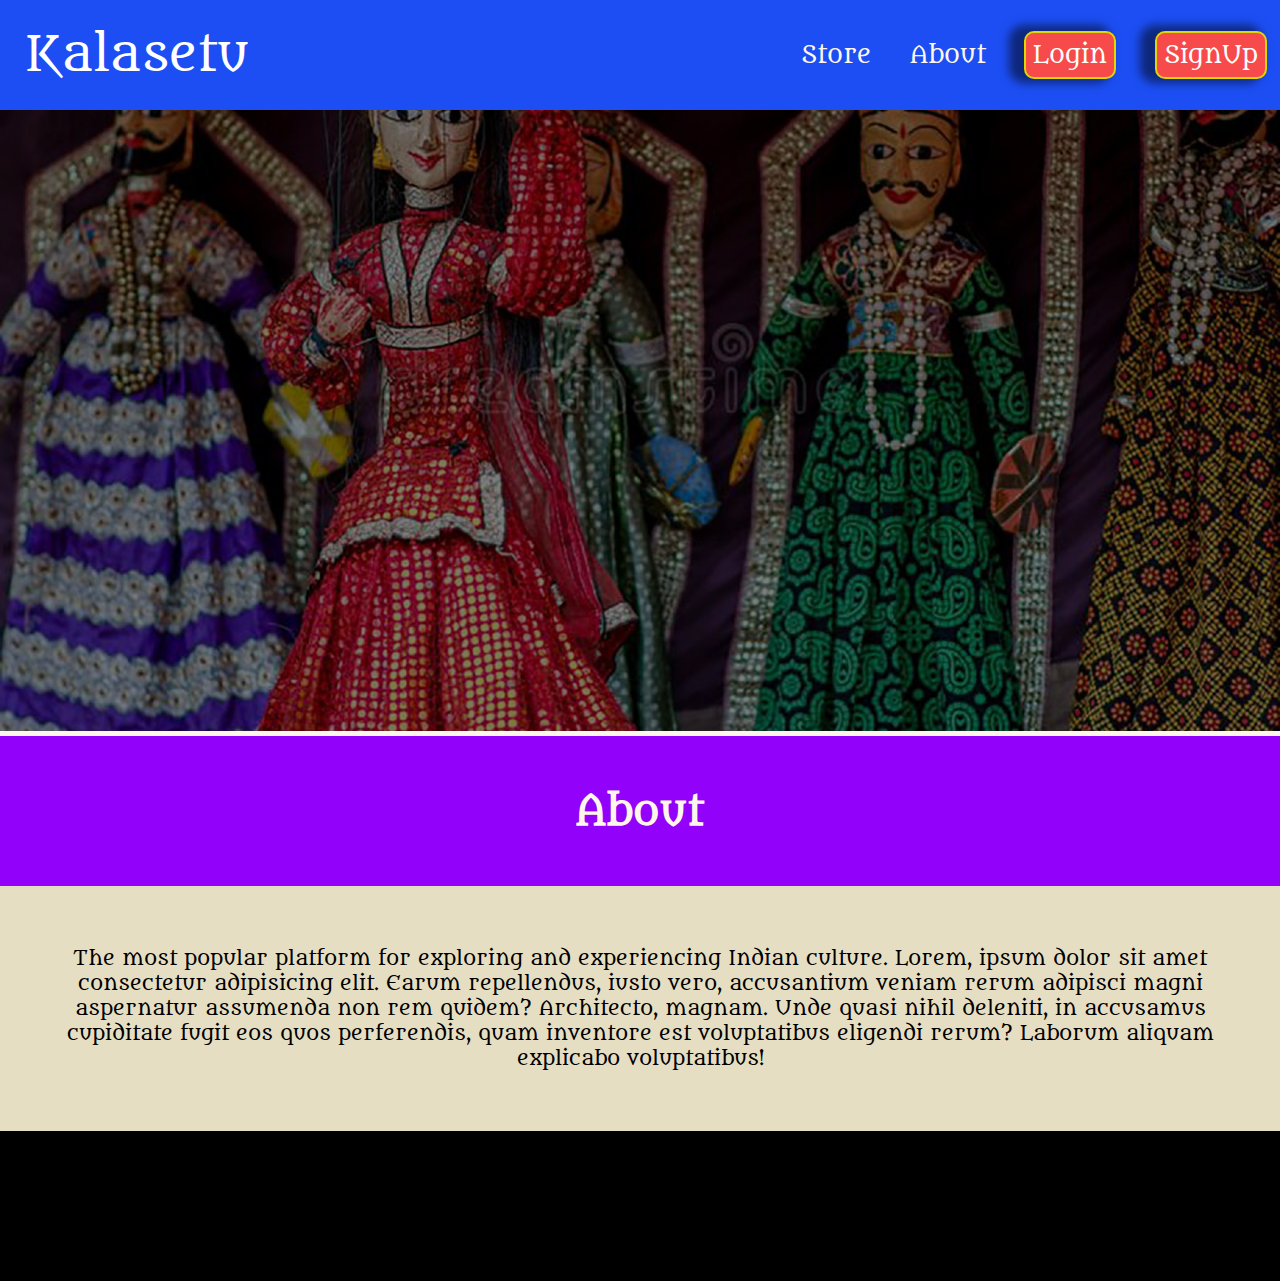
==== homepage/home.html @ f52b5b8e "Added Homepage and sellers' login page" ====
<!DOCTYPE html>
<html lang="en">

<head>
    <meta charset="UTF-8">
    <meta name="viewport" content="width=device-width, initial-scale=1.0">
    <link rel="preconnect" href="https://fonts.googleapis.com">
<link rel="preconnect" href="https://fonts.gstatic.com" crossorigin>
<link href="https://fonts.googleapis.com/css2?family=Metamorphous&display=swap" rel="stylesheet">
    <title>Kalasetu | Home</title>
    <link rel="stylesheet" href="home.css">
</head>

<body>
    <div id="navbar">
        <div id="navicon">
            <p>Kalasetu</p>
        </div>
        <div id="menubox">
            <ul id="menulist">
                <li>Store</li>
                <li><a href="#about">About</a></li>
                <button id="loginbtn">Login</button>
                <button id="signupbtn">SignUp</button>
            </ul>
        </div>
    </div>

    <div id="optionBox" class="optionBox"><button>Artist</button><button>Consumer</button><button id="optionBoxClosebtn">×</button></div>

    <div id="home_image"><img src="katputli2.jpg" alt="" srcset=""></div>

    

    <div id="about">
        <h2 id="abouthead">About</h2>
        <p>The most popular platform for exploring and experiencing Indian culture. Lorem, ipsum dolor sit amet
            consectetur adipisicing elit. Earum repellendus, iusto vero, accusantium veniam rerum adipisci magni
            aspernatur assumenda non rem quidem? Architecto, magnam. Unde quasi nihil deleniti, in accusamus cupiditate
            fugit eos quos perferendis, quam inventore est voluptatibus eligendi rerum? Laborum aliquam explicabo
            voluptatibus!</p>
    </div>
</body>

<footer>
</footer>

<script src="home.js"></script>

</html>
---- homepage/home.css ----
* {
    margin: 0;
    padding: 0;
    font-family: "Metamorphous", serif;
    font-style: normal;
}
body{
    background-color: rgb(255, 246, 235);
}

#navbar {
    display: flex;
    justify-content: space-between;
    align-items: center;
    padding: 25px;
    margin: 0;
    background-color: rgb(28, 78, 243);
    position: fixed;
    width: 100%;
    z-index: 1;
    color: rgb(255, 246, 235);
    font-family: "Metamorphous", serif;
    font-style: normal;
}

#navbar a {
    text-decoration: none;
    color: rgb(255, 246, 235);
}

#navicon p {
    padding: 0;
    margin: 0;
    font-size: 3em;
    /* font-weight:1000; */
    color: rgb(255, 255, 255);
}

#menulist {
    list-style: none;
    display: flex;
    justify-content: space-between;
    align-items: center;

}

#menulist li,
button {
    margin-right: 3vw;
    font-size: 1.5em;
    font-family: "Metamorphous", serif;
    font-style: normal;
}

#menulist button{
    background-color: rgb(190, 37, 255);
    background-color: rgb(247, 74, 74);
    border-style:solid;
    color:rgb(255, 255, 255) ;
    padding: 7px;
    border-radius: 10px;
    border-color: rgb(225, 215, 0);
    border-width: 2px;
    box-shadow: -10px -1px 10px 5px rgba(0, 0, 0, 0.503);
}

#home_image img {
    width: 100%;
    filter: brightness(0.5);
    border: 0%;
    margin: 0%;
}

footer {
    background-color: black;
    width: auto;
    height: 150px;
    margin: 0;
}

#optionBox {
    z-index: 2;
    background-color: rgba(0, 0, 0, 0.8);
    position: absolute;
    top: 50%;
    left: 50%;
    transform: translate(-50%, -50%);

    display: flex;
    justify-content: center;
    align-items: center;

    padding: 300px;
    border-radius: 10px;

    display: none;
}

#optionBoxClosebtn {
    background-color: rgb(231, 41, 41);
}


#abouthead {
    background-color: rgb(146, 1, 249);
    font-style: none;
    font-size: 2.5em;
    text-align: center;
    padding: 50px;
    color: rgb(255, 246, 235);

}

#about p {
    font-size: 1.25em;
    text-align: center;
    background-color: rgb(230, 222, 195);
    padding: 60px;
}
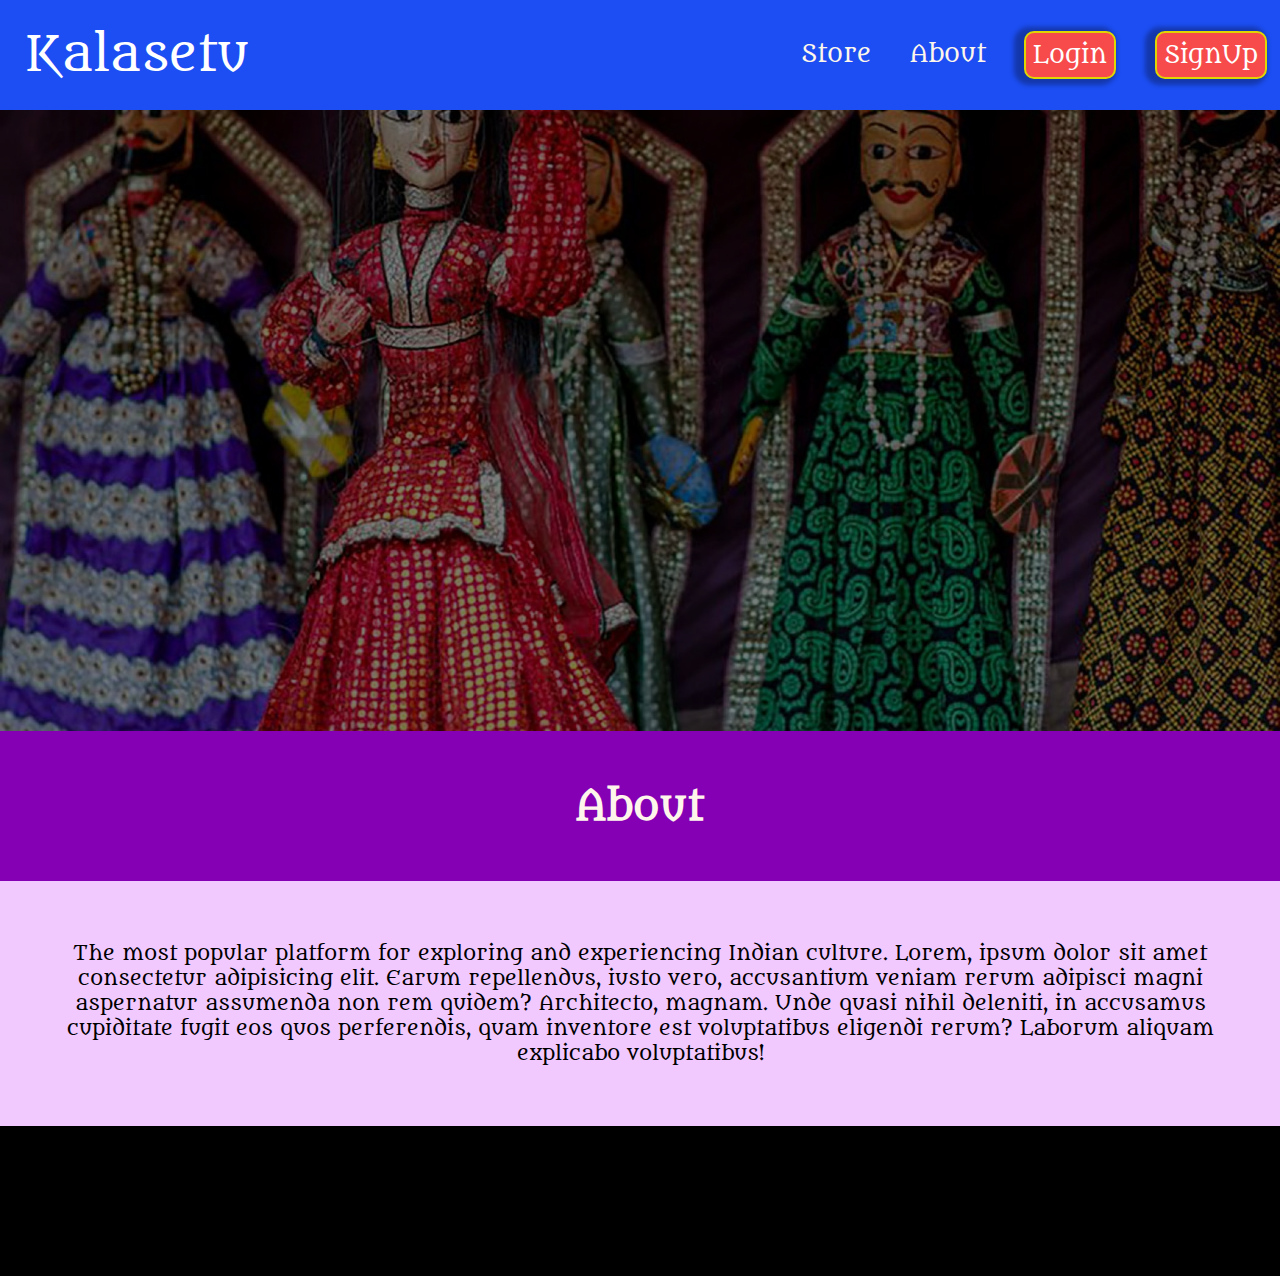
==== commit 804b6b11: "feat: Improved styling of option box in homepage" ====
--- a/homepage/home.html
+++ b/homepage/home.html
@@ -5,8 +5,8 @@
     <meta charset="UTF-8">
     <meta name="viewport" content="width=device-width, initial-scale=1.0">
     <link rel="preconnect" href="https://fonts.googleapis.com">
-<link rel="preconnect" href="https://fonts.gstatic.com" crossorigin>
-<link href="https://fonts.googleapis.com/css2?family=Metamorphous&display=swap" rel="stylesheet">
+    <link rel="preconnect" href="https://fonts.gstatic.com" crossorigin>
+    <link href="https://fonts.googleapis.com/css2?family=Metamorphous&display=swap" rel="stylesheet">
     <title>Kalasetu | Home</title>
     <link rel="stylesheet" href="home.css">
 </head>
@@ -18,7 +18,7 @@
         </div>
         <div id="menubox">
             <ul id="menulist">
-                <li>Store</li>
+                <li><a href="">Store</a></li>
                 <li><a href="#about">About</a></li>
                 <button id="loginbtn">Login</button>
                 <button id="signupbtn">SignUp</button>
@@ -26,19 +26,23 @@
         </div>
     </div>
 
-    <div id="optionBox" class="optionBox"><button>Artist</button><button>Consumer</button><button id="optionBoxClosebtn">×</button></div>
+    <div id="optionBox" class="optionBox">
+        <div id="optionBoxCloseBtnBox"><button id="optionBoxClosebtn">×</button></div>
+        <button id="sellerOptionButton">Artist</button>
+        <button id="buyerOptionButton">Consumer</button>
+    </div>
 
-    <div id="home_image"><img src="katputli2.jpg" alt="" srcset=""></div>
-
-    
+    <div id="home_image"><img src="katputli2.jpeg" alt="" srcset=""></div>
 
     <div id="about">
         <h2 id="abouthead">About</h2>
-        <p>The most popular platform for exploring and experiencing Indian culture. Lorem, ipsum dolor sit amet
+        <p>
+            The most popular platform for exploring and experiencing Indian culture. Lorem, ipsum dolor sit amet
             consectetur adipisicing elit. Earum repellendus, iusto vero, accusantium veniam rerum adipisci magni
             aspernatur assumenda non rem quidem? Architecto, magnam. Unde quasi nihil deleniti, in accusamus cupiditate
             fugit eos quos perferendis, quam inventore est voluptatibus eligendi rerum? Laborum aliquam explicabo
-            voluptatibus!</p>
+            voluptatibus!
+        </p>
     </div>
 </body>
 
--- a/homepage/home.css
+++ b/homepage/home.css
@@ -43,9 +43,31 @@
     align-items: center;
 
 }
+#menulist li{
+    /* padding-bottom: 10px 5px; */
+    height: auto;
+    margin: auto;
 
+}
+#menulist li a:after{
+    background: none repeat scroll 0 0 transparent;
+    /* bottom: 0; */
+    content: "";
+    display: block;
+    height: 2px;
+    left: 50%;
+    /* position: absolute; */
+    background: #fff;
+    transition: width 0.3s ease 0s, left 0.3s ease 0s;
+    width: 0;
+}
+#menulist li a:hover:after{
+    width:100%;
+    /* transition: 0s ease 0.5s, left 0s ease 0.5s; */
+
+}
 #menulist li,
-button {
+#menulist button {
     margin-right: 3vw;
     font-size: 1.5em;
     font-family: "Metamorphous", serif;
@@ -61,14 +83,16 @@
     border-radius: 10px;
     border-color: rgb(225, 215, 0);
     border-width: 2px;
-    box-shadow: -10px -1px 10px 5px rgba(0, 0, 0, 0.503);
+    box-shadow: -5px 1px 5px 5px rgba(0, 0, 0, 0.3);
+    cursor: pointer;
 }
-
 #home_image img {
     width: 100%;
     filter: brightness(0.5);
     border: 0%;
     margin: 0%;
+    padding: 0%;
+    display: block;
 }
 
 footer {
@@ -86,34 +110,79 @@
     left: 50%;
     transform: translate(-50%, -50%);
 
+    /* display: flex;
+    justify-content: center;
+    align-items: center; */
+
+    padding: 0;
+    width: 800px;
+    height: 600px;
+    border-radius: 10px;
+
+    display: none;
+
+}
+#optionBoxCloseBtnBox{
     display: flex;
     justify-content: center;
     align-items: center;
-
-    padding: 300px;
-    border-radius: 10px;
-
-    display: none;
+    position:fixed;
+    top: 20px;
+    right: 20px;
+}
+#optionBoxClosebtn {
+    background-color: rgb(250, 58, 58);
+    width: 50px;
+    height: 50px;
+    font-size:40px;
+    color: lavender;
+    border-style: none;
+    border-radius: 7px;
+    display: flex;
+    justify-content: center;
+    align-items: center;
+    cursor: pointer;
 }
 
-#optionBoxClosebtn {
-    background-color: rgb(231, 41, 41);
+#sellerOptionButton{
+    position: fixed;
+    left: 42%;
+    top: 35%;
+    padding: 15px;
+    font-size: 25px;
+    background-color: rgba(103, 103, 103, 0.485);
+    color:rgb(255, 246, 235) ;
+    border-style: none;
+    border-radius: 30px;
+    cursor: pointer;
 }
 
+#buyerOptionButton{
+    position: fixed;
+    left: 38.75%;
+    top: 50%;
+    padding: 15px;
+    font-size: 25px;
+    background-color: rgba(103, 103, 103, 0.485);
+    color:rgb(255, 246, 235) ;
+    border-style: none;
+    border-radius: 30px;
+    cursor: pointer;
+}
 
 #abouthead {
-    background-color: rgb(146, 1, 249);
+    background-color: rgb(133, 0, 181);
     font-style: none;
     font-size: 2.5em;
     text-align: center;
     padding: 50px;
     color: rgb(255, 246, 235);
-
 }
-
 #about p {
     font-size: 1.25em;
     text-align: center;
     background-color: rgb(230, 222, 195);
+    background-color: rgb(241, 201, 255);
     padding: 60px;
-}+}
+
